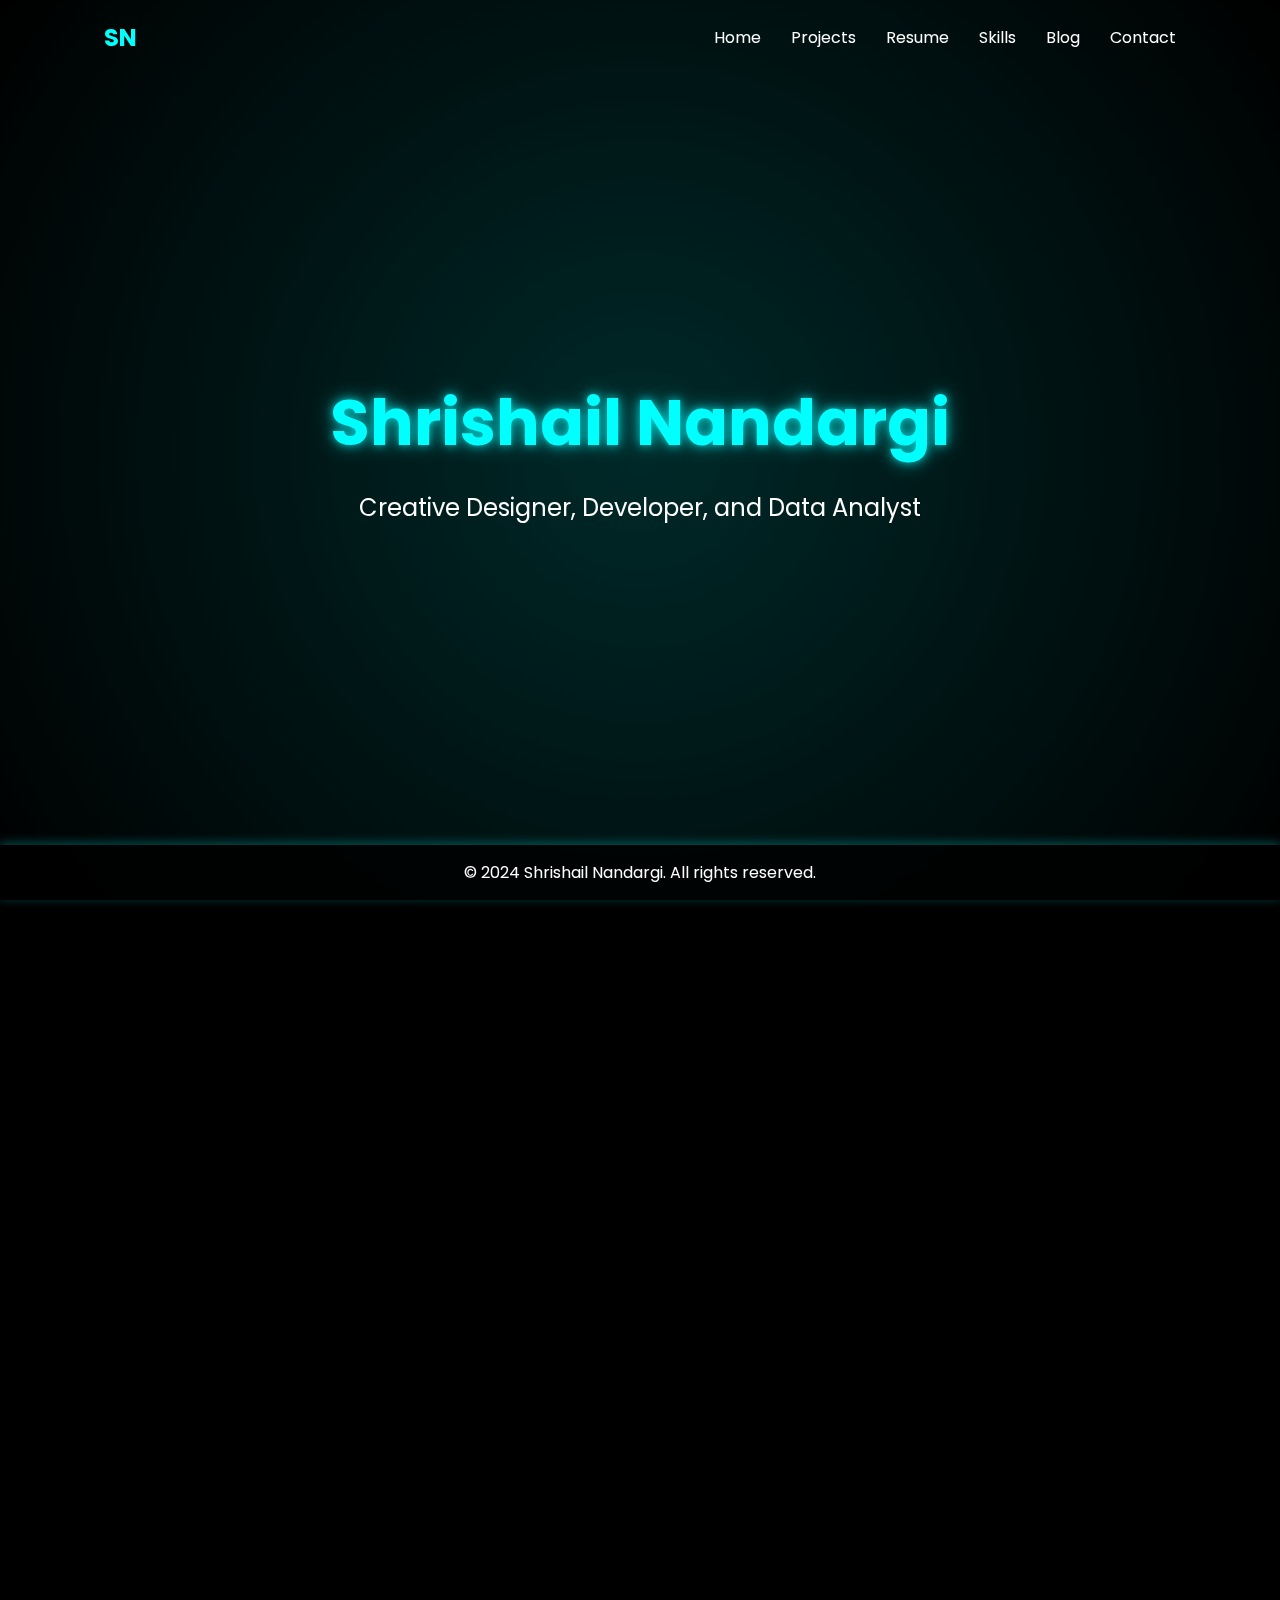
==== index.html @ 166d3aef "Update index.html" ====
<!DOCTYPE html>
<html lang="en">
<head>
    <meta charset="UTF-8">
    <meta name="viewport" content="width=device-width, initial-scale=1.0">
    <title>Portfolio</title>
    <link href="https://fonts.googleapis.com/css2?family=Poppins:wght@300;400;700&display=swap" rel="stylesheet">
    <link rel="stylesheet" href="master.css">
    <link rel="stylesheet" href="https://cdnjs.cloudflare.com/ajax/libs/font-awesome/6.0.0-beta3/css/all.min.css">
    <link rel="manifest" href="manifest.json">


</head>
<body>
    <div class="background"></div>
    <div class="glow"></div>

    <!-- Updated Navbar -->
    <header>
        <nav>
            <a href="#home" class="logo">SN</a>
            <div class="nav-links">
                <a href="#home">Home</a>
                <a href="#projects">Projects</a>
                <a href="#resume">Resume</a>
                <a href="#skills">Skills</a>
                <a href="#blog">Blog</a>
                <a href="#contact">Contact</a>
            </div>
            <div class="hamburger">
                <div class="line1"></div>
                <div class="line2"></div>
                <div class="line3"></div>
            </div>
        </nav>
    </header>

    <!-- Main content with name -->
    <div class="main-content" id="home">
        <div class="name-container">
            <h1>Shrishail Nandargi</h1>
            <p>Creative Designer, Developer, and Data Analyst</p>
        </div>
    </div>

    <!-- Sections for smooth scrolling and fade-in effect -->
    <section id="projects">
        <div>
            <h2>Projects</h2>
            <p>Check out my amazing projects that showcase my skills and creativity.</p>
        </div>
            <div class="projects-grid">
                <!-- Project 1 -->
                <a href="https://shrishailmn.github.io/MenuMosaic/" target="_blank">
                    <div class="project-card">
                        <img src="images/Screenshot (49).png" alt="Menu Mosaic" class="project-image">
                        <div class="project-content">
                            <h3 class="project-title">Menu Mosaic</h3>
                            <p class="project-description">Interactive online menu system with real-time QR code scanning and multi-payment integration for seamless cafe ordering.</p>
                            <div class="project-tags">
                                <span class="project-tag">HTML</span>
                                <span class="project-tag">CSS</span>
                                <span class="project-tag">Javascript</span>
                            </div>
                        </div>
                    </div>
                </a>
        
                <!-- Project 2 -->
                <a href="https://app.powerbi.com/links/hsPQpwLTas?ctid=d6760fcc-725e-466f-a084-3eb290d36790&pbi_source=linkShare&bookmarkGuid=94049f3d-c8a9-4690-9863-88671edf2823" target="_blank">
                    <div class="project-card">
                        <img src="images/Screenshot (52).png" alt="Data Analytics Project" class="project-image">
                        <div class="project-content">
                            <h3 class="project-title">Madhav Ecommerce Sales Dashboard</h3>
                            <p class="project-description">An Interactive Sales Dashboard Featuring Dynamic Visualizations for Real-time Business Insights</p>
                            <div class="project-tags">
                                <span class="project-tag">Power BI</span>
                                <span class="project-tag">DAX</span>
                                <span class="project-tag">Power Query</span>
                            </div>
                        </div>
                    </div>
                </a>
        
                <!-- Project 3 -->
                <a href="https://app.powerbi.com/links/4eVsct0Ncb?ctid=d6760fcc-725e-466f-a084-3eb290d36790&pbi_source=linkShare" target="_blank">
                    <div class="project-card">
                        <img src="images/Screenshot_23-11-2024_122439_.jpeg" alt="Data Analytics Project" class="project-image">
                        <div class="project-content">
                            <h3 class="project-title">Techno Sales Performance Dashboard</h3>
                            <p class="project-description">A Dynamic Dashboard Highlighting Key Sales Metrics and Trends for Business Insights.</p>
                            <div class="project-tags">
                                <span class="project-tag">Power BI</span>
                                <span class="project-tag">DAX</span>
                                <span class="project-tag">Power Query</span>
                            </div>
                        </div>
                    </div>
                </a>

                <!--Project 4 -->
                <a href="https://aiml-project-using-app-jth5zu2vf4qbsccsazmceb.streamlit.app/" target="_blank">
                    <div class="project-card">
                        <img src="images/Screenshot 2025-01-17 001433.png" alt="Data Analytics Project" class="project-image">
                        <div class="project-content">
                            <h3 class="project-title">Streamlit Air & Water Dashboard</h3>
                            <p class="project-description">A Dynamic Streamlit Dashboard Highlighting Key Air Quality and Water Pollution Trends for Global Insights.</p>
                            <div class="project-tags">
                                <span class="project-tag">Python</span>
                                <span class="project-tag">Streamlit</span>
                            </div>
                        </div>
                    </div>
                </a>

                <!--Project 5 -->
                <a href="https://public.tableau.com/views/ElectricVehiclesPopulationData_17372762575770/Dashboard1?:language=en-US&:sid=&:redirect=auth&:display_count=n&:origin=viz_share_link" target="_blank">
                    <div class="project-card">
                        <img src="images/Screenshot 2025-01-29 192526.png" alt="Data Analytics Project" class="project-image">
                        <div class="project-content">
                            <h3 class="project-title">Electric Vehicle Data Analysis</h3>
                            <p class="project-description">Comprehensive Tableau Dashboard on Electric Vehicle Trends and Adoption Insights (2011-2024)🚗⚡.</p>
                            <div class="project-tags">
                                <span class="project-tag">Python</span>
                                <span class="project-tag">Streamlit</span>
                            </div>
                        </div>
                    </div>
                </a>
            </div>
        
    </section>

    <section id="resume">
        <div>
            <h2>Resume</h2>
            <p>Explore my professional journey and accomplishments.</p>
        </div>
    </section>

    <section id="skills">
        <div>
            <h2>Skills</h2>
            <p>Discover the wide range of tools and technologies I'm proficient in.</p><br>
    <!-- Updated Skills Section -->
        <div class="skills-container">
            <div class="skill-item">
                <div class="skill-icon">💻</div>
                <div class="skill-name">HTML/CSS</div>
                <div class="skill-level">
                    <div class="skill-progress" style="width: 90%;"></div>
                </div>
            </div>
            <div class="skill-item">
                <div class="skill-icon">🚀</div>
                <div class="skill-name">JavaScript</div>
                <div class="skill-level">
                    <div class="skill-progress" style="width: 85%;"></div>
                </div>
            </div>
            <div class="skill-item">
                <div class="skill-icon"><i class="fas fa-code-branch"></i></div> <!-- For C++ -->
                <div class="skill-name">C/C++</div>
                <div class="skill-level">
                    <div class="skill-progress" style="width: 80%;"></div>
                </div>
            </div>
            <div class="skill-item">
                <div class="skill-icon">🐍</div>
                <div class="skill-name">Python</div>
                <div class="skill-level">
                    <div class="skill-progress" style="width: 75%;"></div>
                </div>
            </div>
            <div class="skill-item">
                <div class="skill-icon"><i class="fas fa-chart-bar"></i></div>
                <div class="skill-name">Power BI</div>
                <div class="skill-level">
                    <div class="skill-progress" style="width: 85%;"></div>
                </div>
            </div>
            <div class="skill-item">
                <div class="skill-icon">📱</div>
                <div class="skill-name">Responsive Design</div>
                <div class="skill-level">
                    <div class="skill-progress" style="width: 90%;"></div>
                </div>
            </div>
        </div>
    </section>
    <section id="blog">
        <div>
            <h2>Blog</h2>
            <p class="blogp">Welcome to my blog! Here, I share my journey as a developer, covering topics from web development and design to machine learning and creative coding. Whether you're a tech enthusiast, beginner, or seasoned developer, I hope you'll find something useful and inspiring.</p><br>
            <div class="skills-container">
                <div class="skill-item">
                    <div class="skill-icon">💻</div>
                    <div class="skill-name">Tech & Development</div>
                </div>
                <a href="skills.html"><div class="skill-item">
                    <div class="skill-icon">🚀</div>
                    <div class="skill-name">Creative Design</div>
                </div></a>
                <a href="personalGrowth.html"><div class="skill-item">
                    <div class="skill-icon">👨‍🎓</i></div> 
                    <div class="skill-name">Personal Growth</div>
                </div></a>
                <div class="skill-item">
                    <div class="skill-icon">🐍</div>
                    <div class="skill-name">Machine Learning & AI</div>
                </div>
            </div>
        </div>
    </section>

    <section id="contact">
        <div>
            <h2>Contact</h2>
            <p>Get in touch with me for collaborations or opportunities.</p><br>
            <div class="skills-container">
                <div class="skill-item">
                    <a href="https://www.linkedin.com/in/shrishail-nandargi-4b3997270/"><div class="skill-icon">💻</div>
                    <div class="skill-name">LinkedIn</div>
                </div></a>
                <div class="skill-item">
                    <a href="https://github.com/ShrishailMN"><div class="skill-icon">🚀</div>
                    <div class="skill-name">GitHub</div></a>
                </div></a>
                <div class="skill-item">
                    <a href="https://www.codechef.com/users/shri195"><div class="skill-icon">👨‍🎓</i></div> <!-- For C++ -->
                    <div class="skill-name">CodeChef</div></a>
                </div></a>
                <!-- <div class="skill-item"> 
                    <div class="skill-icon">🐍</div>
                    <div class="skill-name">CodingNinjas</div>
                </div>-->
            </div>
        </div>
    </section>

    <footer>
        <p>&copy; 2024 Shrishail Nandargi. All rights reserved.</p>
    </footer>


    <!-- JavaScript for Navbar and Section Effects -->
    <script>
        const header = document.querySelector('header');
        const hamburger = document.querySelector('.hamburger');
        const navLinks = document.querySelector('.nav-links');
        const links = document.querySelectorAll('.nav-links a');

        // Smooth scroll function
        document.querySelectorAll('a[href^="#"]').forEach(anchor => {
            anchor.addEventListener('click', function (e) {
                e.preventDefault();
                document.querySelector(this.getAttribute('href')).scrollIntoView({
                    behavior: 'smooth'
                });
            });
        });

        // Navbar background change on scroll
        window.addEventListener('scroll', () => {
            if (window.scrollY > 100) {
                header.classList.add('scrolled');
            } else {
                header.classList.remove('scrolled');
            }
        });

        // Hamburger menu toggle
        hamburger.addEventListener('click', () => {
            navLinks.classList.toggle('nav-active');
            hamburger.classList.toggle('toggle');
            links.forEach((link, index) => {
                if (link.style.animation) {
                    link.style.animation = '';
                } else {
                    link.style.animation = `navLinkFade 0.5s ease forwards ${index / 7 + 0.3}s`;
                }
            });
        });

        // Intersection Observer for fade-in effect
        const sections = document.querySelectorAll('section');
        const observer = new IntersectionObserver((entries) => {
            entries.forEach(entry => {
                if (entry.isIntersecting) {
                    entry.target.classList.add('visible');
                }
            });
        }, {
            threshold: 0.1
        });

        sections.forEach(section => {
            observer.observe(section);
        });
        if ('serviceWorker' in navigator) {
  window.addEventListener('load', () => {
    navigator.serviceWorker.register('/service-worker.js')
      .then((registration) => {
        console.log('Service Worker registered with scope:', registration.scope);
      })
      .catch((error) => {
        console.log('Service Worker registration failed:', error);
      });
  });
}

    </script>
</body>
</html>
---- master.css ----
* {
    margin: 0;
    padding: 0;
    box-sizing: border-box;
}

html {
    scroll-behavior: smooth;
}

body {
    font-family: 'Poppins', sans-serif;
    background-color: #000;
    color: #fff;
    overflow-x: hidden;
    min-height: 100vh;
    display: flex;
    flex-direction: column;
}

/* Background Glow */
.background, .glow {
    position: fixed;
    top: 0;
    left: 0;
    width: 100%;
    height: 100%;
    z-index: -1;
}

.background {
    background-color: #000;
}

.glow {
    background: radial-gradient(circle, rgba(0, 255, 255, 0.2), transparent);
    opacity: 0.8;
}

/* Updated Navbar styling */
header {
    position: fixed;
    top: 0;
    left: 0;
    width: 100%;
    z-index: 1000;
    transition: background-color 0.3s ease;
}

header.scrolled {
    background-color: rgba(0, 0, 0, 0.8);
    box-shadow: 0 2px 10px rgba(0, 255, 255, 0.3);
}

nav {
    display: flex;
    justify-content: space-between;
    align-items: center;
    padding: 20px 5%;
    max-width: 1200px;
    margin: 0 auto;
}

.logo {
    font-size: 1.5rem;
    font-weight: 700;
    color: #00ffff;
    text-decoration: none;
}

.nav-links {
    display: flex;
    gap: 30px;
}

.nav-links a {
    text-decoration: none;
    color: #fff;
    font-size: 1rem;
    font-weight: 400;
    transition: color 0.3s ease;
    position: relative;
}

.nav-links a:hover {
    color: #00ffff;
}

.nav-links a::after {
    content: '';
    position: absolute;
    width: 100%;
    height: 2px;
    bottom: -5px;
    left: 0;
    background-color: #00ffff;
    visibility: hidden;
    transform: scaleX(0);
    transition: all 0.3s ease-in-out;
}

.nav-links a:hover::after {
    visibility: visible;
    transform: scaleX(1);
}

.hamburger {
    display: none;
    cursor: pointer;
}

.hamburger div {
    width: 25px;
    height: 3px;
    background-color: #fff;
    margin: 5px;
    transition: all 0.3s ease;
}

/* Main content styling */
.main-content {
    display: flex;
    flex-direction: column;
    justify-content: center;
    align-items: center;
    min-height: 100vh;
    text-align: center;
    padding: 100px 20px;
}

.name-container h1 {
    font-size: 4rem;
    color: #00ffff;
    text-shadow: 0 0 10px rgba(0, 255, 255, 0.7), 0 0 20px rgba(0, 255, 255, 0.5);
    animation: glow 2s ease-in-out infinite alternate;
}

.name-container p {
    font-size: 1.5rem;
    color: #fff;
    margin-top: 20px;
}

/* Updated Section styling for seamless scroll */
section {
    min-height: 100vh;
    display: flex;
    justify-content: center;
    align-items: center;
    text-align: center;
    padding: 100px 20px;
    opacity: 0;
    transition: opacity 1s ease-in-out;
}

section.visible {
    opacity: 1;
}

section h2 {
    font-size: 2.5rem;
    color: #00ffff;
    margin-bottom: 20px;
}

section p {
    font-size: 1.2rem;
    max-width: 600px;
    margin: 0 auto;
}

footer {
    display: flex;
    align-items: center;
    justify-content: center;
    position: fixed;
    bottom: 0;
    left: 0;
    width: 100%;
    background-color: rgba(0, 0, 0, 0.8);
    box-shadow: 0 -2px 10px rgba(0, 255, 255, 0.3);
    padding: 15px 0;
    z-index: 1000;
}

.social-media {
    display: flex;
    justify-content: center;
    gap: 20px;
}

.social-media a {
    text-decoration: none;
    color: #00ffff;
    font-size: 1rem;
    transition: color 0.3s ease;
    position: relative;
}

.social-media a:hover {
    color: #fff;
}

.social-media a::after {
    content: '';
    position: absolute;
    width: 100%;
    height: 2px;
    bottom: -5px;
    left: 0;
    background-color: #00ffff;
    visibility: hidden;
    transform: scaleX(0);
    transition: all 0.3s ease-in-out;
}

.social-media a:hover::after {
    visibility: visible;
    transform: scaleX(1);
}


/* Responsive Design */
@media (max-width: 768px) {
    .nav-links {
        position: absolute;
        right: 0px;
        height: 92vh;
        top: 8vh;
        background-color: rgba(0, 0, 0, 0.9);
        display: flex;
        flex-direction: column;
        align-items: center;
        width: 50%;
        transform: translateX(100%);
        transition: transform 0.5s ease-in;
        padding-top: 50px;
    }

    .nav-links a {
        opacity: 0;
    }

    .hamburger {
        display: block;
    }

    .nav-active {
        transform: translateX(0%);
    }
    
    @keyframes navLinkFade {
        from {
            opacity: 0;
            transform: translateX(50px);
        }
        to {
            opacity: 1;
            transform: translateX(0px);
        }
    }

    .toggle .line1 {
        transform: rotate(-45deg) translate(-5px, 6px);
    }

    .toggle .line2 {
        opacity: 0;
    }

    .toggle .line3 {
        transform: rotate(45deg) translate(-5px, -6px);
    }

    .name-container h1 {
        font-size: 3rem;
    }

    .name-container p {
        font-size: 1.2rem;
    }
}

@media (max-width: 480px) {
    .name-container h1 {
        font-size: 2.5rem;
    }

    .name-container p {
        font-size: 1rem;
    }

    section h2 {
        font-size: 2rem;
    }

    section p {
        font-size: 1rem;
    }
    
}

/* Keyframes for glowing text */
@keyframes glow {
    from {
        text-shadow: 0 0 10px rgba(0, 255, 255, 0.7), 0 0 20px rgba(0, 255, 255, 0.5);
    }
    to {
        text-shadow: 0 0 20px rgba(0, 255, 255, 1), 0 0 30px rgba(0, 255, 255, 0.7);
    }
}

/*Skills CSS*/
.skills-container {
    display: grid;
    grid-template-columns: repeat(auto-fit, minmax(150px, 1fr));
    gap: 20px;
    max-width: 1000px;
    margin: 0 auto;
}

.skill-item {
    background: rgba(0, 255, 255, 0.1);
    border: 1px solid #00ffff;
    border-radius: 10px;
    padding: 20px;
    text-align: center;
    transition: all 0.3s ease;
}

.skill-item:hover {
    transform: translateY(-5px);
    box-shadow: 0 5px 15px rgba(0, 255, 255, 0.3);
}

.skill-icon {
    font-size: 2.5rem;
    margin-bottom: 10px;
    color: #00ffff;
}

.skill-name {
    font-size: 1rem;
    font-weight: 600;
    color: #fff;
}

.skill-level {
    margin-top: 10px;
    height: 5px;
    background-color: rgba(255, 255, 255, 0.2);
    border-radius: 5px;
    overflow: hidden;
}

.skill-progress {
    height: 100%;
    background-color: #00ffff;
    border-radius: 5px;
    transition: width 1s ease-in-out;
}

@keyframes fadeInUp {
    from {
        opacity: 0;
        transform: translateY(20px);
    }
    to {
        opacity: 1;
        transform: translateY(0);
    }
}

.skill-item {
    animation: fadeInUp 0.5s ease-out;
    animation-fill-mode: both;
}

.skill-item:nth-child(1) { animation-delay: 0.1s; }
.skill-item:nth-child(2) { animation-delay: 0.2s; }
.skill-item:nth-child(3) { animation-delay: 0.3s; }
.skill-item:nth-child(4) { animation-delay: 0.4s; }
.skill-item:nth-child(5) { animation-delay: 0.5s; }
.skill-item:nth-child(6) { animation-delay: 0.6s; }

/* Responsive adjustments for skills section */
@media (max-width: 768px) {
    .skills-container {
        grid-template-columns: repeat(auto-fit, minmax(120px, 1fr));
    }

    .skill-icon {
        font-size: 2rem;
    }

    .skill-name {
        font-size: 0.9rem;
    }
}
/* Additional Responsive Styles */

/* Ensure the body takes up full viewport height */

/* Make main content area flexible */


/* Adjust section padding and height */
section {
    min-height: auto;
    padding: 60px 20px;
}

/* Responsive adjustments for smaller screens */
@media (max-width: 768px) {
    /* Adjust main content for smaller screens */
    .main-content {
        padding-top: 80px; /* Account for fixed header */
    }

    /* Adjust heading sizes for smaller screens */
    .name-container h1 {
        font-size: 2.5rem;
    }

    .name-container p {
        font-size: 1rem;
    }

    section h2 {
        font-size: 2rem;
    }

    section p {
        font-size: 1rem;
    }

    /* Adjust skills container for smaller screens */
    .skills-container {
        grid-template-columns: repeat(auto-fit, minmax(100px, 1fr));
    }

    .skill-item {
        padding: 10px;
    }

    .skill-icon {
        font-size: 1.5rem;
    }

    .skill-name {
        font-size: 0.8rem;
    }
}

/* Further adjustments for very small screens */
@media (max-width: 480px) {
    .name-container h1 {
        font-size: 2rem;
    }

    .name-container p {
        font-size: 0.9rem;
    }

    section h2 {
        font-size: 1.75rem;
    }

    section p {
        font-size: 0.9rem;
    }

    /* Adjust skills container for very small screens */
    .skills-container {
        grid-template-columns: repeat(2, 1fr);
    }
}

/* Ensure content doesn't overlap with fixed footer */
body {
    padding-bottom: 60px; /* Adjust this value based on your footer height */
}

/* Improve navbar responsiveness */
@media (max-width: 768px) {
    .nav-links {
        width: 100%;
        text-align: center;
    }

    .nav-links a {
        padding: 10px;
        display: block;
    }
}

/* Ensure images and embedded content are responsive */
img, iframe, video, embed, object {
    max-width: 100%;
    height: auto;
}
.blogp{
    background: rgba(0, 255, 255, 0.1);
    border: 1px solid #00ffff;
    border-radius: 10px;
    padding: 20px;
    text-align: center;
    transition: all 0.3s ease;
    display: grid;
    grid-template-columns: repeat(auto-fit, minmax(150px, 1fr));
    gap: 20px;
    max-width: 1000px;
    margin: 0 auto;
}
a{
    text-decoration: none;
}



#projects {
    min-height: 100vh;
    flex-direction: column;
}

.projects-heading {
    color: #00ffff;
    text-shadow: 0 0 10px rgba(0, 255, 255, 0.7),
                 0 0 20px rgba(0, 255, 255, 0.5);
    animation: glow 2s ease-in-out infinite alternate;
    font-size: 2.5rem;
    margin-bottom: 2rem;
    flex-direction: column;
}

.projects-grid {
    display: grid;
    grid-template-columns: repeat(auto-fit, minmax(300px, 1fr));
    gap: 2rem;
    padding: 2rem;
    max-width: 1200px;
    margin: 0 auto;
}

.project-card {
    background: rgba(0, 20, 20, 0.6);
    border: 1px solid rgba(0, 255, 255, 0.3);
    border-radius: 15px;
    overflow: hidden;
    transition: all 0.3s ease;
    height: 450px;
    position: relative;
    backdrop-filter: blur(10px);
}

.project-card:hover {
    transform: translateY(-10px);
    border-color: #00ffff;
    box-shadow: 0 0 30px rgba(0, 255, 255, 0.2),
                inset 0 0 20px rgba(0, 255, 255, 0.1);
}

.project-image {
    width: 100%;
    height: 200px;
    object-fit: cover;
    border-bottom: 1px solid rgba(0, 255, 255, 0.2);
    transition: transform 0.5s ease;
}

.project-content {
    padding: 1.5rem;
}

.project-title {
    color: #00ffff;
    font-size: 1.5rem;
    margin-bottom: 1rem;
    text-shadow: 0 0 10px rgba(0, 255, 255, 0.5);
    transition: text-shadow 0.3s ease;
}

.project-card:hover .project-title {
    text-shadow: 0 0 20px rgba(0, 255, 255, 0.8);
}

.project-description {
    color: #fff;
    font-size: 0.9rem;
    line-height: 1.6;
    opacity: 0.8;
}

.project-tags {
    display: flex;
    flex-wrap: wrap;
    gap: 0.5rem;
    margin-top: 1rem;
    align-items: center;
    justify-content: center;
}

.project-tag {
    background: rgba(0, 255, 255, 0.1);
    border: 1px solid rgba(0, 255, 255, 0.2);
    color: #00ffff;
    padding: 0.3rem 0.8rem;
    border-radius: 20px;
    font-size: 0.8rem;
    transition: all 0.3s ease;
}

.project-card:hover .project-tag {
    background: rgba(0, 255, 255, 0.15);
    border-color: rgba(0, 255, 255, 0.4);
}

@keyframes glow {
    from {
        text-shadow: 0 0 10px rgba(0, 255, 255, 0.7),
                     0 0 20px rgba(0, 255, 255, 0.5);
    }
    to {
        text-shadow: 0 0 20px rgba(0, 255, 255, 1),
                     0 0 30px rgba(0, 255, 255, 0.7);
    }
}

@media (max-width: 768px) {
    .projects-grid {
        grid-template-columns: 1fr;
        padding: 1rem;
    }
    
    .project-card {
        height: auto;
        min-height: 400px;
    }
    
    .projects-heading {
        font-size: 2rem;
    }
}
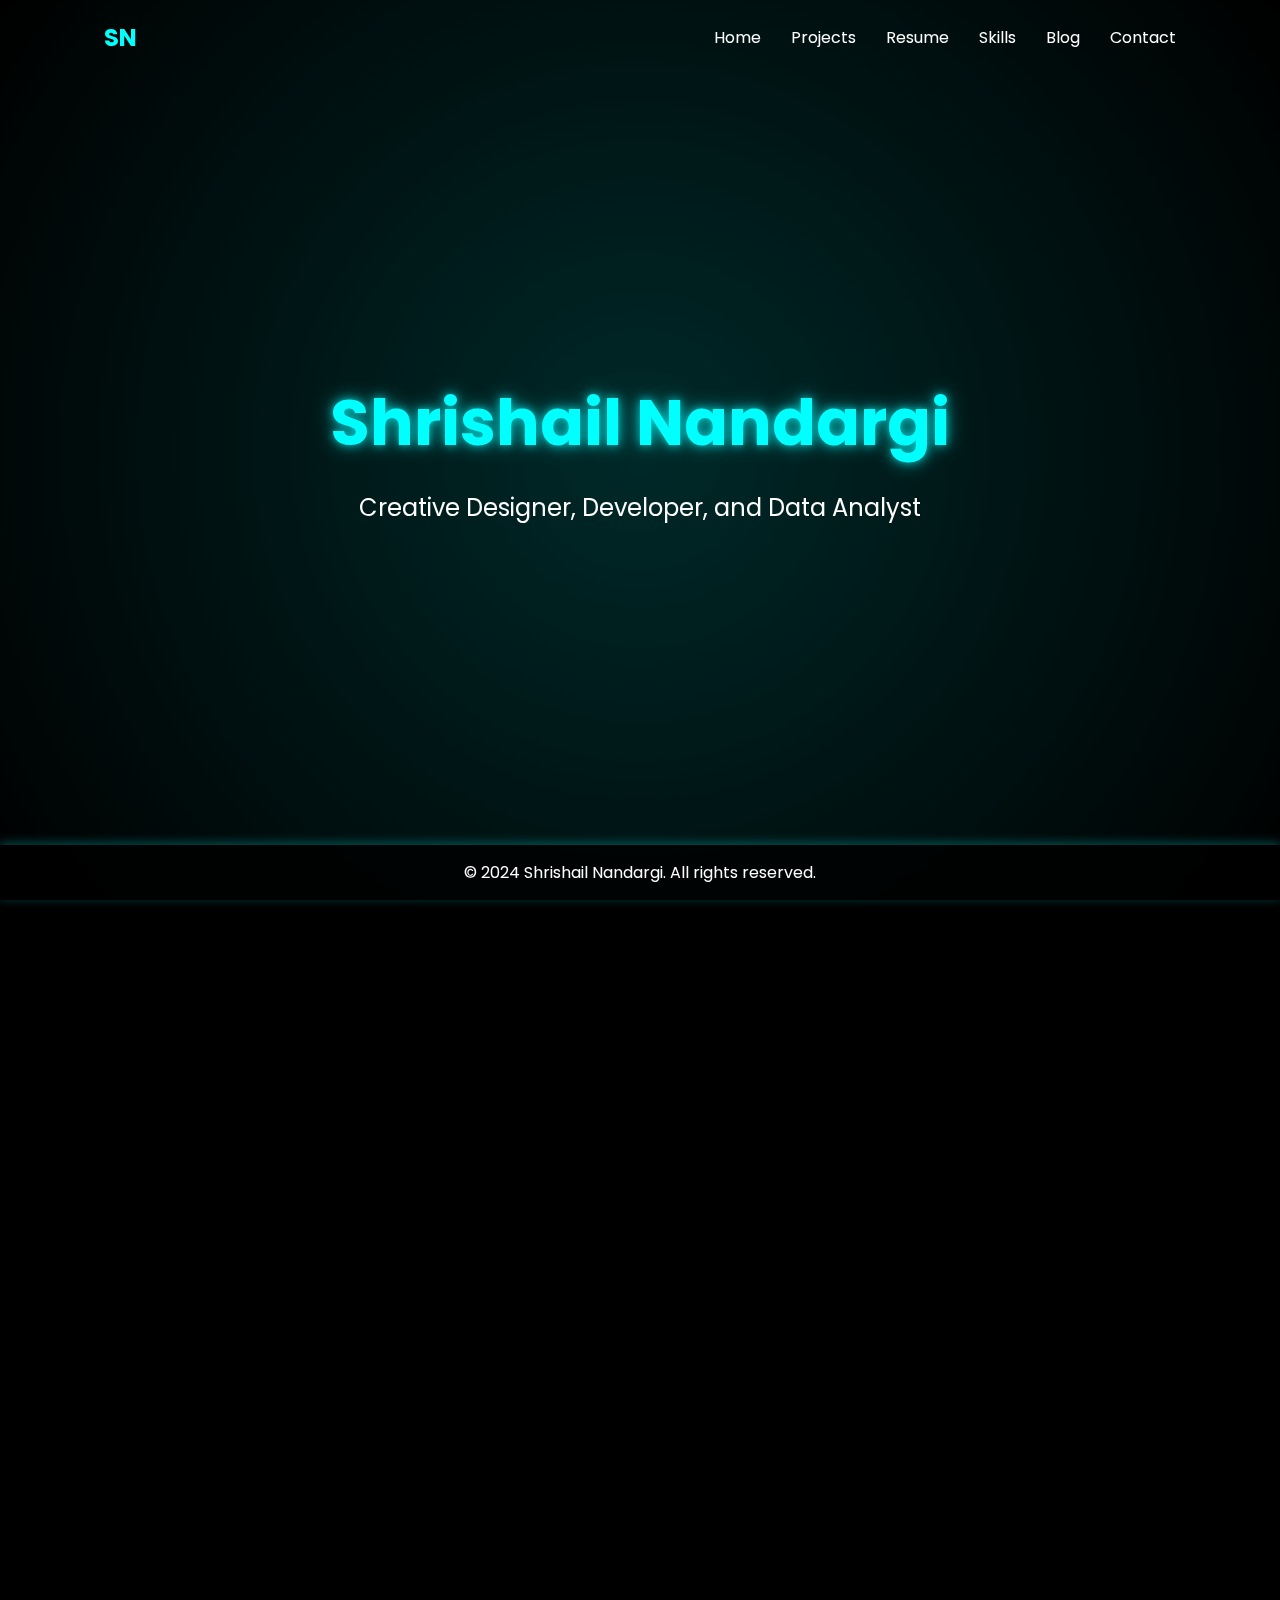
==== commit a2006156: "Update index.html" ====
--- a/index.html
+++ b/index.html
@@ -186,6 +186,13 @@
                     <div class="skill-progress" style="width: 90%;"></div>
                 </div>
             </div>
+            <div class="skill-item">
+                <div class="skill-icon">📊</div>
+                <div class="skill-name">Tableau</div>
+                <div class="skill-level">
+                    <div class="skill-progress" style="width: 90%;"></div>
+                </div>
+            </div>
         </div>
     </section>
     <section id="blog">
